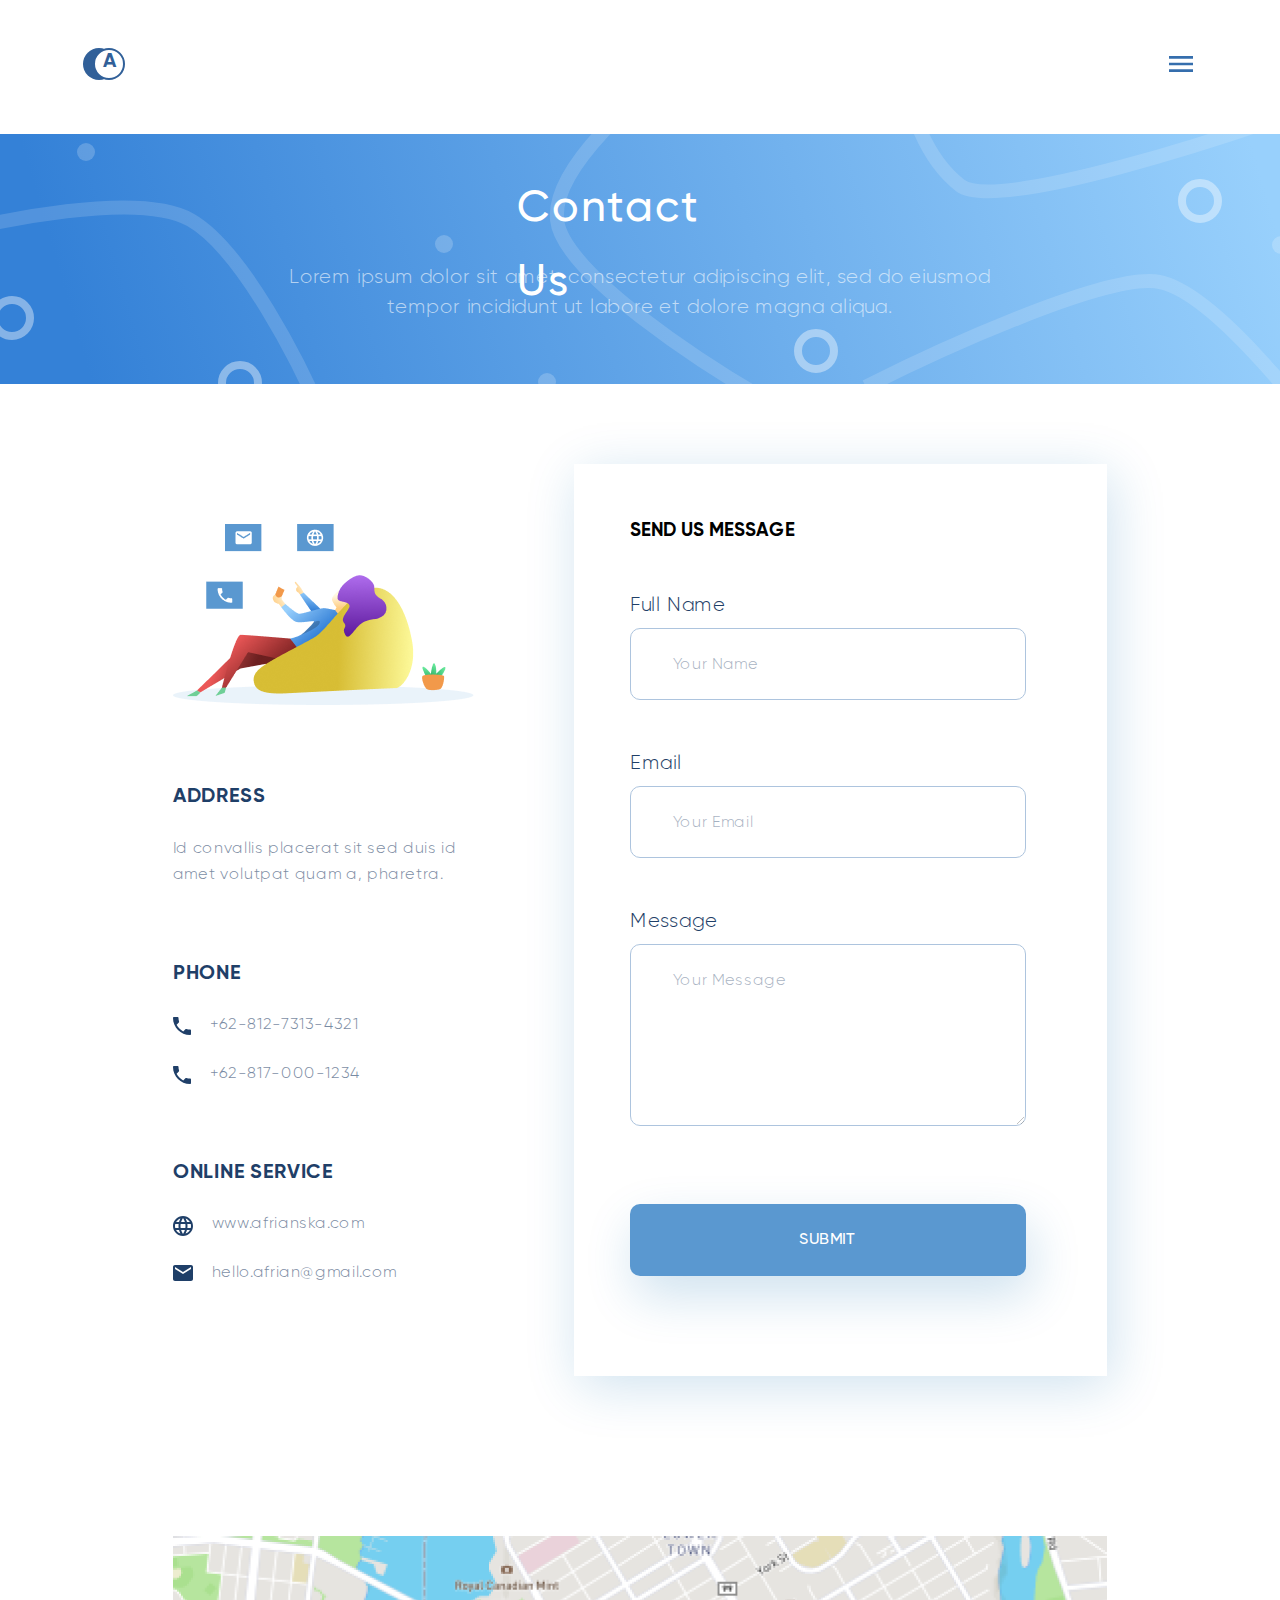
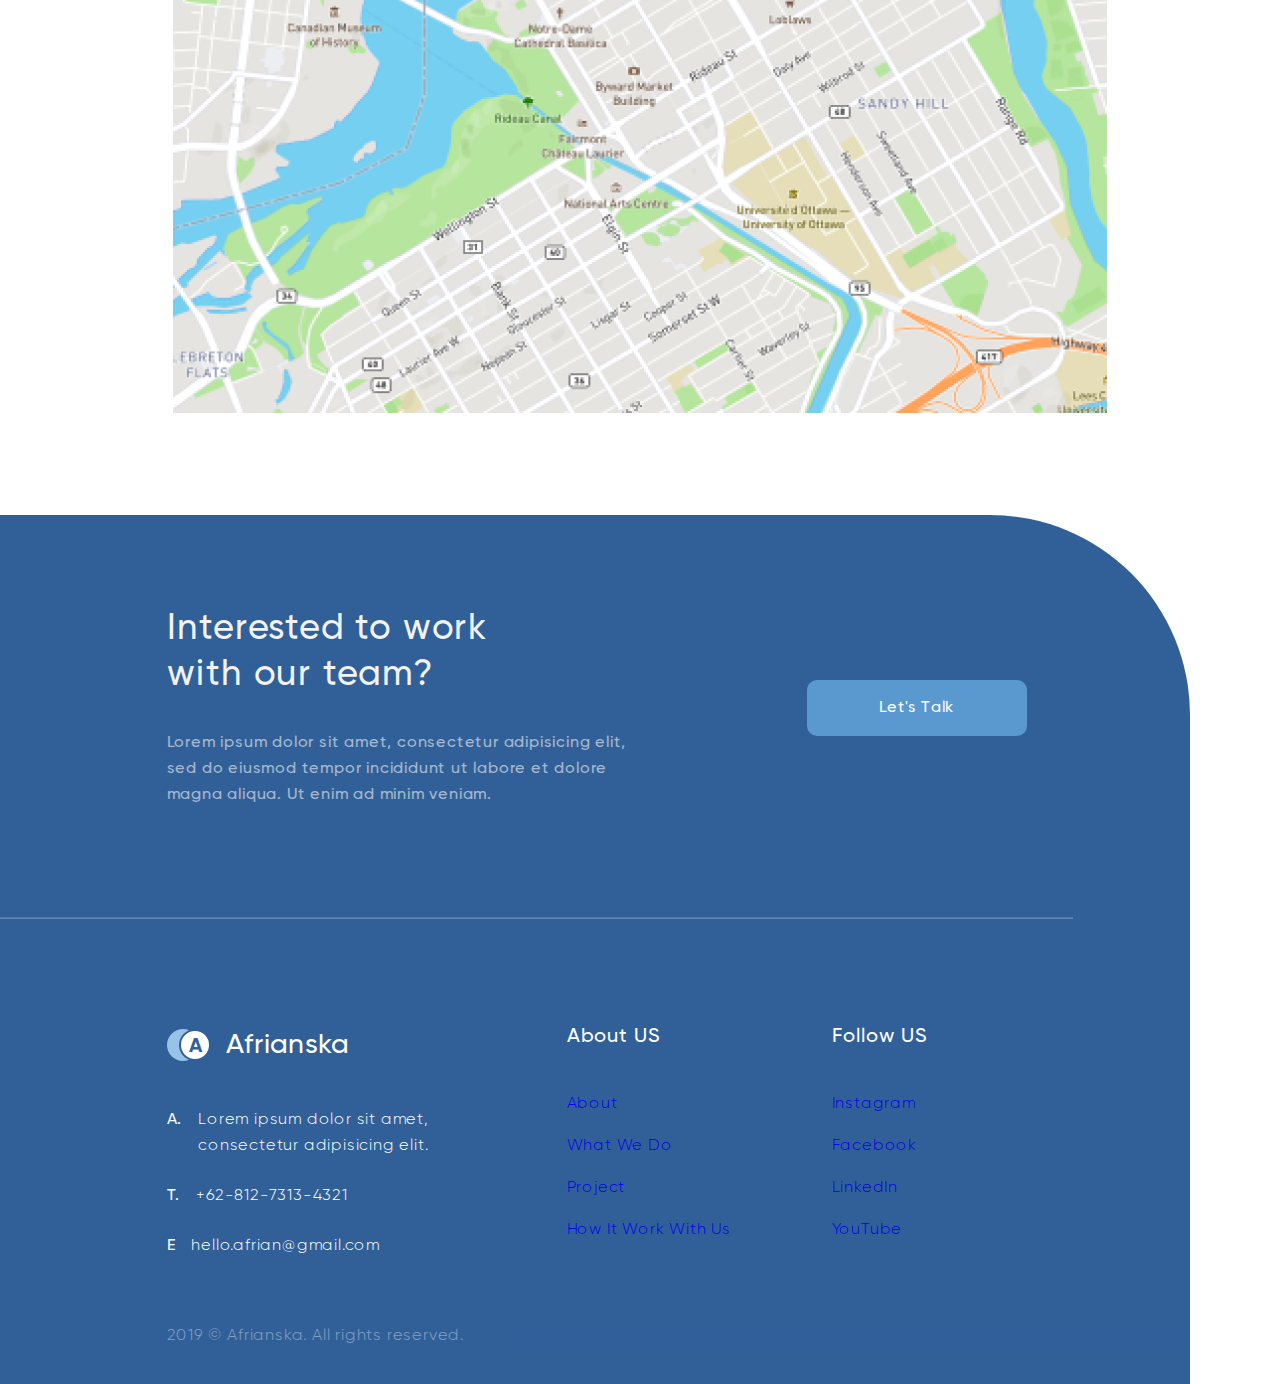
==== index2.html @ ba5667f2 "second" ====
<!DOCTYPE html>
<html lang="en">
<head>
    <meta charset="UTF-8">
    <meta http-equiv="X-UA-Compatible" content="IE=edge">
    <meta name="viewport" content="width=device-width, initial-scale=1.0">
    <title>Homepage</title>
    <link rel="stylesheet" href="main.css">
</head>
<body>
    <header>
        <nav class="navbar">

            <div class="logo">
                <div class="logo-image">
                    <svg width="32" height="32" viewBox="0 0 32 32" fill="none" xmlns="http://www.w3.org/2000/svg" class="ellipse-blue">
                    <circle cx="16" cy="16" r="16" fill="#316099"/>
                    </svg>
                    <svg width="32" height="32" viewBox="0 0 32 32" fill="none" xmlns="http://www.w3.org/2000/svg" class="ellipse-white">
                    <circle cx="16" cy="16" r="15" fill="white" stroke="#316099" stroke-width="2"/>
                    </svg>
                    <span class="logo-text">A</span>
                </div>
            </div>

            <div class="br-menu-btn">
                <svg width="32" height="32" viewBox="0 0 32 32" fill="none" xmlns="http://www.w3.org/2000/svg">
                <path d="M4 24H28V21.3333H4V24ZM4 17.3333H28V14.6667H4V17.3333ZM4 8V10.6667H28V8H4Z" fill="#356EAD"/>
                </svg>
            </div>
        </nav>
    </header>

    <main class="contact-block">
        <section class="contact-wrapper">
            <div class="contact-title">
                <h1>Contact Us</h1>
            </div>
            <div class="contact-subtitle">
                <p>Lorem ipsum dolor sit amet, consectetur adipiscing elit, sed do eiusmod tempor incididunt ut labore et dolore magna aliqua. </p>
            </div>
        </section>
    </main>

    <div class="vector-block">
        <svg width="1366px" height="250" viewBox="0 0 1366 250" fill="none" xmlns="http://www.w3.org/2000/svg" class="contact-line-vector">
        <path d="M-72 97C-3 77.5 148.7 46.3 203.5 77.5C258.3 108.7 320.333 231.167 344.5 288.5L827 275C751.833 232.667 600.1 133.9 594.5 77.5C588.9 21.1 684.5 -60 733 -93.5L967 -69.5C970.167 -45.1667 986.1 10.9 1024.5 40.5C1062.9 70.1 1306.5 -9.16667 1423.5 -52.5L1438 344C1393.5 279.333 1290.1 148.6 1232.5 143C1174.9 137.4 1002.83 215.667 924 255.5" stroke="white" stroke-opacity="0.15" stroke-width="15"/>
        </svg> 

        <svg width="44" height="44" viewBox="0 0 44 44" fill="none" xmlns="http://www.w3.org/2000/svg" class="ellipse6">
        <circle cx="22" cy="22" r="18" stroke="white" stroke-opacity="0.4" stroke-width="8"/>
        </svg>

        <svg width="44" height="44" viewBox="0 0 44 44" fill="none" xmlns="http://www.w3.org/2000/svg" class="ellipse5">
        <circle cx="22" cy="22" r="18" stroke="white" stroke-opacity="0.4" stroke-width="8"/>
        </svg>

        <svg width="44" height="44" viewBox="0 0 44 44" fill="none" xmlns="http://www.w3.org/2000/svg" class="ellipse7">
        <circle cx="22" cy="22" r="18" stroke="white" stroke-opacity="0.4" stroke-width="8"/>
        </svg>

        <svg width="44" height="44" viewBox="0 0 44 44" fill="none" xmlns="http://www.w3.org/2000/svg" class="ellipse13">
        <circle cx="22" cy="22" r="18" stroke="white" stroke-opacity="0.4" stroke-width="8"/>
        </svg>

        <svg width="18" height="18" viewBox="0 0 18 18" fill="none" xmlns="http://www.w3.org/2000/svg" class="ellipse14">
        <circle cx="9" cy="9" r="9" fill="white" fill-opacity="0.2"/>
        </svg>

        <svg width="18" height="18" viewBox="0 0 18 18" fill="none" xmlns="http://www.w3.org/2000/svg" class="ellipse15">
        <circle cx="9" cy="9" r="9" fill="white" fill-opacity="0.2"/>
        </svg>

        <svg width="18" height="18" viewBox="0 0 18 18" fill="none" xmlns="http://www.w3.org/2000/svg" class="ellipse16">
        <circle cx="9" cy="9" r="9" fill="white" fill-opacity="0.2"/>
        </svg>

        <svg width="18" height="18" viewBox="0 0 18 18" fill="none" xmlns="http://www.w3.org/2000/svg" class="ellipse17">
        <circle cx="9" cy="9" r="9" fill="white" fill-opacity="0.2"/>
        </svg>
    </div>

    <section class="contact-main">
        <aside class="contact-info">
            <div class="contact-info-image">
                <img src="./img/Group-contact.png" alt="">
            </div>
            <div class="contact-info-address">
                <div class="contact-info-title">
                    <span>Address</span>
                </div>
                <div class="contact-info-address-text">
                    <span>Id convallis placerat sit sed duis id amet volutpat quam a, pharetra.</span>
                </div>
            </div>
            <div class="contact-info-phone">
                <div class="contact-info-title">
                    <span>Phone</span>
                </div>
                <div class="contact-info-phone-block">
                    <svg width="18" height="18" viewBox="0 0 18 18" fill="none" xmlns="http://www.w3.org/2000/svg">
                    <path d="M3.62 7.79C5.06 10.62 7.38 12.93 10.21 14.38L12.41 12.18C12.68 11.91 13.08 11.82 13.43 11.94C14.55 12.31 15.76 12.51 17 12.51C17.55 12.51 18 12.96 18 13.51V17C18 17.55 17.55 18 17 18C7.61 18 0 10.39 0 1C0 0.45 0.45 0 1 0H4.5C5.05 0 5.5 0.45 5.5 1C5.5 2.25 5.7 3.45 6.07 4.57C6.18 4.92 6.1 5.31 5.82 5.59L3.62 7.79Z" fill="#1F3F68"/>
                    </svg>
                    <a href="tel:+62-812-7313-4321">+62-812-7313-4321</a>
                </div>

                <div class="contact-info-phone-block">
                    <svg width="18" height="18" viewBox="0 0 18 18" fill="none" xmlns="http://www.w3.org/2000/svg">
                    <path d="M3.62 7.79C5.06 10.62 7.38 12.93 10.21 14.38L12.41 12.18C12.68 11.91 13.08 11.82 13.43 11.94C14.55 12.31 15.76 12.51 17 12.51C17.55 12.51 18 12.96 18 13.51V17C18 17.55 17.55 18 17 18C7.61 18 0 10.39 0 1C0 0.45 0.45 0 1 0H4.5C5.05 0 5.5 0.45 5.5 1C5.5 2.25 5.7 3.45 6.07 4.57C6.18 4.92 6.1 5.31 5.82 5.59L3.62 7.79Z" fill="#1F3F68"/>
                    </svg>
                    <a href="tel:+62-817-000-1234">+62-817-000-1234</a>
                </div>
            </div>
            <div class="contact-info-online">
                <div class="contact-info-title">
                    <span>Online service</span>
                </div>
                <div class="contact-info-phone-block">
                    <svg width="20" height="20" viewBox="0 0 20 20" fill="none" xmlns="http://www.w3.org/2000/svg">
                    <path d="M9.99 0C4.47 0 0 4.48 0 10C0 15.52 4.47 20 9.99 20C15.52 20 20 15.52 20 10C20 4.48 15.52 0 9.99 0ZM16.92 6H13.97C13.65 4.75 13.19 3.55 12.59 2.44C14.43 3.07 15.96 4.35 16.92 6ZM10 2.04C10.83 3.24 11.48 4.57 11.91 6H8.09C8.52 4.57 9.17 3.24 10 2.04ZM2.26 12C2.1 11.36 2 10.69 2 10C2 9.31 2.1 8.64 2.26 8H5.64C5.56 8.66 5.5 9.32 5.5 10C5.5 10.68 5.56 11.34 5.64 12H2.26ZM3.08 14H6.03C6.35 15.25 6.81 16.45 7.41 17.56C5.57 16.93 4.04 15.66 3.08 14ZM6.03 6H3.08C4.04 4.34 5.57 3.07 7.41 2.44C6.81 3.55 6.35 4.75 6.03 6ZM10 17.96C9.17 16.76 8.52 15.43 8.09 14H11.91C11.48 15.43 10.83 16.76 10 17.96ZM12.34 12H7.66C7.57 11.34 7.5 10.68 7.5 10C7.5 9.32 7.57 8.65 7.66 8H12.34C12.43 8.65 12.5 9.32 12.5 10C12.5 10.68 12.43 11.34 12.34 12ZM12.59 17.56C13.19 16.45 13.65 15.25 13.97 14H16.92C15.96 15.65 14.43 16.93 12.59 17.56ZM14.36 12C14.44 11.34 14.5 10.68 14.5 10C14.5 9.32 14.44 8.66 14.36 8H17.74C17.9 8.64 18 9.31 18 10C18 10.69 17.9 11.36 17.74 12H14.36Z" fill="#1F3F68"/>
                    </svg>
                    <a href="http://afrianska.com">www.afrianska.com</a>
                </div>

                <div class="contact-info-phone-block">
                    <svg width="20" height="16" viewBox="0 0 20 16" fill="none" xmlns="http://www.w3.org/2000/svg">
                    <path d="M18 0H2C0.9 0 0.00999999 0.9 0.00999999 2L0 14C0 15.1 0.9 16 2 16H18C19.1 16 20 15.1 20 14V2C20 0.9 19.1 0 18 0ZM18 4L10 9L2 4V2L10 7L18 2V4Z" fill="#1F3F68"/>
                    </svg>
                    <a href="mailto:hello.afrian@gmail.com">hello.afrian@gmail.com</a>
                </div>
            </div>
        </aside>
        <form action="mail.php" class="contact-form" method="POST">
            <h3>SEND US MESSAGE</h3>
            <div class="title-form">Full Name</div> 
            <input class="input-name" type="text" placeholder="Your Name"/>
		    <div class="title-form">Email</div> 
            <input class="input-mail" type="text" placeholder="Your Email"/>
		    <div class="title-form">Message</div>
            <textarea class="message" placeholder="Your Message"></textarea>
            <button class="submit" type="submit">
                <span>Submit</span>
            </button>
        </form>
    </section>

    <article class="contact-map">
        <img src="./img/Rectangle 2.png" alt="">
    </article>

    <section class="footer-wrapper2">
        <div class="chat">
            <div class="chat-block">
                <div class="chat-block-title">
                    <span>Interested to work with our team?</span>
                </div>
                <div class="chat-block-text">
                    <span>Lorem ipsum dolor sit amet, consectetur adipisicing elit, sed do eiusmod tempor incididunt ut labore et dolore magna aliqua. Ut enim ad minim veniam.</span>
                </div>
            </div>
            <button class="chat-button">
                <span>Let's Talk</span>
            </button>
        </div>
        <div class="chat-line">
            <svg width="1073" height="2" viewBox="0 0 1073 2" fill="none" xmlns="http://www.w3.org/2000/svg" class="">
                <path opacity="0.4" d="M0 1.08105H1073" stroke="white"/>
            </svg>
        </div>
        <div class="footer-info">
            <div class="info-block">

            <div class="connect-block">
                <div class="connect-title">
                    <div class="logo-block">
                        <svg width="32" height="32" viewBox="0 0 32 32" fill="none" xmlns="http://www.w3.org/2000/svg">
                        <circle cx="16" cy="16" r="16" fill="#98C3E8"/>
                        </svg>
                        <svg width="32" height="32" viewBox="0 0 32 32" fill="none" xmlns="http://www.w3.org/2000/svg" class="white-round">
                        <circle cx="16" cy="16" r="15" fill="white" stroke="#316099" stroke-width="2"/>
                        <text x="10" y="23" font-size="20px" font-weight="800" font-family="Gilroy" fill="#316099">A</text>
                        </svg>
                    </div>
                    <div class="connect-title-block">
                        <span>Afrianska</span>
                    </div>
                </div>
                <div class="connect-first">
                    <div class="connect-letter">
                        <span>A.</span>
                    </div>
                    <div class="connect-value">
                        <span>Lorem ipsum dolor sit amet, consectetur adipisicing elit.</span>
                    </div>
                </div>
                <div class="connect-tel">
                    <div class="connect-letter">
                        <span>T.</span>
                    </div>
                    <div class="connect-value">
                        <a href="tel:+62-812-7313-4321">+62-812-7313-4321</a>
                    </div>
                </div>
                    <div class="connect-mail">
                        <div class="connect-letter">
                            <span>E</span>
                        </div>
                        <div class="connect-value">
                            <a href="mailto:hello.afrian@gmail.com">hello.afrian@gmail.com</a>
                        </div>
                    </div>
                </div>

                <div class="about-block">
                    <div class="about-title">
                        <span>About US</span>
                    </div>
                    <ul class="about-list">
                        <li class="list"><a href="#">About</a></li>
                        <li class="list"><a href="#">What We Do</a></li>
                        <li class="list"><a href="#">Project</a></li>
                        <li class="list"><a href="#">How It Work With Us</a></li>
                    </ul>
                </div>

                <div class="about-block">
                    <div class="about-title">
                        <span>Follow US</span>
                    </div>
                    <ul class="about-list">
                        <li class="list"><a href="#">Instagram</a></li>
                        <li class="list"><a href="#">Facebook</a></li>
                        <li class="list"><a href="#">LinkedIn</a></li>
                        <li class="list"><a href="#">YouTube</a></li>
                    </ul>
                </div>
            </div>
            <div class="copyright">2019 © Afrianska. All rights reserved.</div>
        </div>    
    </section>
</body>
</html>
---- main.css ----
@font-face {
    font-family: 'Gilroy';
    src: url(./fonts/Gilroy-Light.woff);
    font-weight: 300;
    font-style: normal;
}

@font-face {
    font-family: 'Gilroy';
    src: url(./fonts/Gilroy-Medium.woff);
    font-weight: 600;
    font-style: normal;
}

@font-face {
    font-family: 'Gilroy';
    src: url(./fonts/Gilroy-Bold.woff);
    font-weight: 700;
    font-style: normal;
}

@font-face { 
    font-family: "Galien"; 
    src: url(./fonts/Galien-Bold.ttf);
    font-weight: 800;
    font-style: normal;
}

* {
    margin: 0;
    padding: 0;
}

a {
    text-decoration: none;
}

body {
    font-family: 'Gilroy';
    font-style: normal;
    font-weight: 400;
    font-size: 16px;
    overflow-x: hidden;
}

header {
    padding: 40px 83px;
}

.main-page {
    padding: 0px 10px 40px 83px;
    background: linear-gradient(0deg, #98c3e8, 8.84%, rgba(152, 195, 232, 0) 31.12%);
    
}

.navbar {
    display: inline-flex;
    justify-content: space-between;
    width: 100%;
    height: 48px;
    margin: 0 auto;
}

.logo {
    width: 48px;
    height: 48px;
    float: left;
}

.logo-image {
    position: absolute;
    display: flex;
    flex-direction: column;
    width: 48px;
    height: 32px;
    padding: 8px 0px;
}

.ellipse-white {
    position: absolute;
    left: 10px;
}

.logo-text {
    position: absolute;
    left: 20px;
    font-family: 'Gilroy';
    font-style: normal;
    font-weight: 800;
    font-size: 20px;
    color: #316099;
    padding-top: 2px;
}

.br-menu-btn {
    width: 32px;
    height: 32px;
    padding: 8px 0px;
    border: none; outline: none;
}

.br-menu-btn:hover {
    cursor: pointer;
}

.main-wrapper {
    height: 683px;
    display: flex;
    flex-direction: row;
    z-index: 20;
}

.main-page-text {
    width: 445px;
    margin-left: 8%;
    margin-top: 58px;
}

.main-title-block {
    margin-bottom: 32px;
    width: 512px;
    height: 148px;
}

h1 {
    font-family: 'Galien';
    font-size: 64px;
    line-height: 74px;
    letter-spacing: 0.04em;
    color: #1f3f68;
}

.main-description {
    margin-bottom: 71px;
    width: 425px;
    height: 82px;
}

.main-description-text {
    font-family: 'Gilroy';
    font-weight: 300;
    font-style: normal;
    font-size: 16px;
    line-height: 26px;
    letter-spacing: 0.05em;
    color: #1f3f68;
    opacity: 0.6;
}

.btn-submit {
    width: 220px;
    height: 56px;
    background: #5a98d0;
    box-shadow: 5px 10px 20px rgba(53, 110, 173, 0.2);
    border-radius: 10px;
    border: 0;
}

.btn-submit span {
    font-family: 'Gilroy';
    font-weight: 300;
    color: white;
    font-size: 16px;
    line-height: 26px;
    text-align: center;
    letter-spacing: 0.04em;
}

.title-image {
    width: 100%;
    position: absolute;
    top: 133px;
    height: 579px;
    width: 688px;
    left: calc(100% - 700px);
}

.ellipse1 {
    position: absolute;
    top: 451px;
    left: 486px;
}

.ellipse2 {
    position: absolute;
    top: 542px;
    left: 311px;
}

.ellipse3 {
    position: absolute;
    top: 36px;
    left: 305px;
}

.ellipse4 {
    position: absolute;
    top: 101px;
    left: 69px;
}

.vector1 {
    position: absolute;
    top: 40px;
    width: 100%;
    transform: matrix(1, 0.03, -0.03, 1, 0, 0);
}

.illustration-bg {
    position: absolute;
    top: 20px;
    left: 21px;
    width: 646px;
    height: 490px;
}

.vector2 {
    position: absolute;
    border: 15px solid rgba(255, 255, 255, 0.2);
    z-index: 10;
    left: -15px;
    top: 10px;
    z-index: 30;
}

.vector4 {
    position: absolute;
    color: #98c3e8;
}

.group2 {
    position: absolute;
    width: 624px;
    height: 321px;
    top: 100px;
    left: 20px;
    z-index: 9;
}

.ellipse5 {
    position: absolute;
    left: 330px;
    top: 225px;
}

.ellipse6 {
    position: absolute;
    bottom: 0;
    left: 0;
}

.ellipse7 {
    position: absolute;
    top: 0;
    right: 0;
}

.vector5 {
    position: absolute;
    top: 25px;
    z-index: 3;
}

.vector3 {
    position: absolute;
    top: 102px;
    left: 186px;
    z-index: 12;
}

.ellipse8 {
    position: absolute;
    width: 16px;
    height: 16px;
    border-radius: 50%;
    background-color: white;
    opacity: 0.8;
    top: 155px;
    left: 417px;
    z-index: 10;
}

.ellipse9 {
    position: absolute;
    width: 16px;
    height: 16px;
    border-radius: 50%;
    background-color: white;
    opacity: 0.8;
    top: 155px;
    left: 417px;
    z-index: 10;
    top: 304px;
    left: 542px;
}

.ellipse10 {
    position: absolute;
    width: 16px;
    height: 16px;
    border-radius: 50%;
    background-color: white;
    opacity: 0.8;
    top: 155px;
    left: 417px;
    z-index: 10;
    top: 422px;
    left: 268px;
}

.smart-home {
    position: absolute;
    top: -20px;
    right: 35px;
    z-index: 20;
}

.man {
    position: absolute;
    top: 285px;
    left: 70px;
    z-index: 32;
}

.women {
    position: absolute;
    top: 190px;
    left: 505px;
    z-index: 32;
}

.group-img {
    position: absolute;
    top: 240px;
    left: 190px;
    z-index: 35;
}

.group-img2 {
    position: absolute;
    top: 255px;
    left: 175px;
    z-index: 36;
}

.main-info {
    height: 1554px;
    padding: 40px 10px 40px 83px;
}

.main-info-wrapper {
    display: flex;
    flex-direction: row;
    flex-wrap: wrap;
    height: 1162px;
}

.main-info-title {
    width: 368px;
    height: 138px;
    margin-top: 152px;
    margin-left: 8%;
    font-family: 'Gilroy';
    font-size: 36px;
    font-weight: 600;
    line-height: 46px;
    letter-spacing: 0.05em;
    color: #316099;
}

.table-box {
    width: 380px;
    height: 525px;
    box-shadow: 5px 20px 50px rgba(16, 112, 177, 0.2);
    border-radius: 10px;
    float: right;
}

.box_one {
    margin-left: 20%;
    margin-top: 152px;
}

.table-box-image {
    width: 224px;
    height: 197px;
    margin: 0 auto;
    top: 12px;
}

.table-box-image img {
    margin-top: -24px;
}

.table-box-title {
    margin-top: 51px;
    margin-left: 48px;
    margin-bottom: 16px;
    width: 260px;
    height: 60px;
    font-family: 'Gilroy';
    font-size: 20px;
    font-weight: 800;
    line-height: 30px;
    letter-spacing: 0.05em;
    color: #1f3f68;
}

.table-box-text {
    margin-left: 48px;
    width: 284px;
    height: 103px;
    font-family: 'Gilroy';
    font-size: 16px;
    font-weight: 600;
    line-height: 26px;
    letter-spacing: 0.05em;
    color: #1f3f68;
    opacity: 0.6;
}

.table-box-more {
    display: flex;
    flex-direction: row;
    margin-left: 48px;
    margin-top: 32px;
    width: 127px;
    height: 30px;
}

.table-box-more-text {
    font-family: 'Gilroy';
    font-size: 14px;
    font-weight: 800;
    line-height: 30px;
    letter-spacing: 0.05em;
    color: #5a98d0;
}

.forward-vector {
    margin-left: 28px;
    margin-top: 7px;
}

.table-box-more a {
    cursor: pointer;
    color: #5a98d0;
}

.box_two {
    flex-wrap: wrap;
    margin-top: -220px;
    margin-left: 20%;
}

.image2 {
    margin-top: 48px;
    height: 132px;
}

.title3 {
    width: 286px;
}

.box_three {
    margin-left: 7%;
    margin-top: 110px;
}

.clients {
    height: 680px;
    background: #5a98d0;
    border-radius: 200px 0px 0px 0px;
}

.clients-wrapper {
    padding: 40px 10px 40px 83px;
}

.clients-top {
    display: flex;
    flex-direction: row;
    height: 92px;
    justify-content: center;
    margin-bottom: 10%;
    margin-left: -13%;
    margin-top: 56px;
}

.clients-title {
    width: 224px;
    height: 92px;
    font-family: 'Gilroy';
    font-size: 36px;
    font-weight: 600;
    line-height: 46px;
    letter-spacing: 0.05em;
    color: #ffffff;
}

.clients-text {
    margin-left: 97px;
    width: 540px;
    height: 80px;
    font-family: 'Gilroy';
    font-size: 16px;
    line-height: 26px;
    letter-spacing: 0.05em;
    color: #ffffff;
    opacity: 0.6;
}

.table {
    width: 940px;
    height: 256px;
    margin: 0 auto;
}

table {
    border-collapse: collapse;
}

th {
    width: 235px;
    height: 128px;
    font-family: 'Gilroy';
    font-size: 20px;
    line-height: 46px;
    letter-spacing: 0.02em;
    color: #f2f2f2;
    font-weight: 600;
    text-transform: uppercase;
}

tr.first-line th {
    border-bottom: 1px solid rgba(255, 255, 255, 0.4);
    border-right: 1px solid rgba(255, 255, 255, 0.4);
    border-collapse: collapse;
    opacity: 0.8;
}

tr.first-line th:last-child {
    border-right: none;
}

tr.second-line th {
    border-right: 1px solid rgba(255, 255, 255, 0.4);
    opacity: 0.8;
}

tr.second-line th:last-child {
    border-right: none;
    background-color: rgba(31, 63, 104, 0.2);
    text-transform: none;
    z-index: 2;
}

.footer-wrapper {
    width: 100%;
    height: 869px;
    background-color: #5a98d0;
    display: flex;
    flex-direction: column;
}

.chat {
    width: 93%;
    height: 391px;
    border-radius: 0px 200px 0px 0px;
    background-color: #316099;
    display: flex;
    flex-direction: row;
}

.chat-block {
    display: flex;
    flex-direction: column;
    margin-left: 14%;
}

.chat-block-title {
    margin-top: 91px;
    width: 330px;
    font-family: 'Gilroy';
    font-size: 36px;
    line-height: 46px;
    letter-spacing: 0.05em;
    color: #f2f2f2;
    font-weight: 600;
}

.chat-block-text {
    margin-top: 32px;
    width: 460px;
    font-family: 'Gilroy';
    font-size: 16px;
    line-height: 26px;
    letter-spacing: 0.05em;
    color: #f2f2f2;
    font-weight: 600;
    opacity: 0.6;
}

.chat-button {
    margin-top: 165px;
    margin-left: 180px;
    width: 220px;
    height: 56px;
    background: #5a98d0;
    border-radius: 10px;
    color: #ffffff;
    border: none;
    outline: none;
    font-family: 'Gilroy';
    font-size: 16px;
    line-height: 26px;
    letter-spacing: 0.04em;
    font-weight: 600;
}

.chat-line {
    width: 93%;
    background-color: #316099;
}

.footer-info {
    display: flex;
    flex-direction: column;
    width: 93%;
    height: 459px;
    background-color: #316099;
}

.connect-block {
    display: flex;
    flex-direction: column;
    width: 300px;
    margin-left: 14%;
    margin-top: 97px;
}

.white-round {
    margin-left: -20px;
}

.logo-block {
    display: flex;
    flex-direction: row;
    align-items: center;
}

.connect-title {
    display: flex;
    flex-direction: row;
    width: 188px;
}

.connect-title-block {
    display: flex;
    flex-direction: row;
    width: 125px;
    height: 46px;
    margin-left: 15px;
    font-family: 'Gilroy';
    font-size: 28px;
    line-height: 46px;
    letter-spacing: 0.02em;
    color: #fff;
    font-weight: 600;
}

.connect-first {
    display: flex;
    flex-direction: row;
    margin-top: 39px;
    margin-bottom: 24px;
}

.connect-tel, .connect-mail {
    display: flex;
    flex-direction: row;
    margin-bottom: 24px;
}

.connect-letter {
    font-family: 'Gilroy';
    font-size: 16px;
    line-height: 26px;
    letter-spacing: 0.05em;
    color: #fff;
    font-weight: 600;
}

.connect-value {
    margin-left: 16px;
    font-family: 'Gilroy';
    font-size: 16px;
    line-height: 26px;
    letter-spacing: 0.05em;
    color: #fff;
    font-weight: 400;
}

.connect-value a {
    color: #fff;
}

.about-title {
    font-family: 'Gilroy';
    font-size: 20px;
    line-height: 30px;
    letter-spacing: 0.05em;
    color: #fff;
    font-weight: 600;
}

.about-block {
    display: flex;
    flex-direction: column;
    width: 165px;
    margin-left: 100px;
    margin-top: 97px;
}

.about-list {
    margin-top: 39px;
}

.about-list li {
    margin-bottom: 16px;
    font-family: 'Gilroy';
    font-size: 16px;
    line-height: 26px;
    letter-spacing: 0.05em;
    color: #fff;
    font-weight: 400;
    list-style-type: none;
}

.copyright {
    font-family: 'Gilroy';
    font-size: 16px;
    line-height: 26px;
    letter-spacing: 0.05em;
    color: #fff;
    font-weight: 400;
    opacity: 0.4;
    background-color: #316099;
    margin-left: 14%;
    margin-top: 40px;
    margin-bottom: 64px;
}

.info-block {
    display: flex;
    flex-direction: row;
}


.contact-wrapper {
    width: 100%;
    height: 250px;
    background: linear-gradient(253.6deg, #98d0fc 2.26%, #3481d7 93.24%);
    display: flex;
    flex-direction: column;
}

.contact-title {
    margin: 0 auto;
    width: 246px;
    height: 74px;
    margin-top: 3%;
}

.contact-title h1 {
    font-family: 'Gilroy';
    font-size: 44px;
    line-height: 74px;
    letter-spacing: 0.04em;
    color: #fff;
    font-weight: 600;
}

.contact-subtitle {
    width: 780px;
    height: 60px;
    margin: 0 auto;
    margin-top: 16px;
}

.contact-subtitle p {
    font-family: 'Gilroy';
    font-size: 20px;
    line-height: 30px;
    letter-spacing: 0.04em;
    color: rgba(255, 255, 255, 0.6);
    font-weight: 400;
    text-align: center;
}

.contact-line-vector {
    position: absolute;
    top: 28px;
    width: 100%;
    height: 437px;
}

.vector-block {
    position: absolute;
    width: 100%;
    height: 471px;
    left: 0;
    top: 18px;
}

.vector-block .ellipse5 {
    position: absolute;
    left: 17%;
    top: 343px;
}

.vector-block .ellipse6 {
    position: absolute;
    left: -10px;
    top: 278px;
}

.vector-block .ellipse7 {
    position: absolute;
    left: 62%;
    top: 311px;
}

.vector-block .ellipse13 {
    position: absolute;
    left: 92%;
    top: 161px;
}

.vector-block .ellipse14 {
    position: absolute;
    left: 6%;
    top: 125px;
}

.vector-block .ellipse15 {
    position: absolute;
    left: 34%;
    top: 217px;
}

.vector-block .ellipse16 {
    position: absolute;
    left: 42%;
    top: 355px;
}

.vector-block .ellipse17 {
    position: absolute;
    right: -10px;
    top: 218px;
}

.contact-main {
    padding: 40px 13.5%;
    display: flex;
    flex-direction: row;
}

.contact-info {
    display: flex;
    flex-direction: column;
    width: 300px;
}

.contact-info {
    margin-top: 100px;
}

.contact-info-title {
    font-family: 'Gilroy';
    font-size: 20px;
    line-height: 30px;
    letter-spacing: 0.04em;
    color: #1f3f68;
    font-weight: 800;
    text-transform: uppercase;
    margin-top: 71px;
}

.contact-info-address-text {
    font-family: 'Gilroy';
    font-size: 16px;
    line-height: 26px;
    letter-spacing: 0.04em;
    color: #1f3f68;
    font-weight: 400;
    margin-top: 24px;
    opacity: 0.6;
}

.contact-info-phone-block {
    display: flex;
    flex-direction: row;
    margin-top: 28px;
}

.contact-info-phone-block a {
    margin-left: 19px;
    font-family: 'Gilroy';
    font-size: 16px;
    line-height: 26px;
    letter-spacing: 0.04em;
    color: #1f3f68;
    font-weight: 400;
    opacity: 0.6;
    margin-top: -5px;
}

.contact-form {
    width: 540px;
    height: 800px;
    margin-left: 101px;
    margin-top: 40px;
    padding: 56px;
    box-shadow: 5px 10px 50px rgba(16, 112, 177, 0.2);
}

.title-form {
    font-family: 'Gilroy';
    font-size: 20px;
    line-height: 30px;
    letter-spacing: 0.04em;
    color: #1f3f68;
    font-weight: 400;
    margin-top: 48px;
}

.input-name, .input-mail, .message {
    border-radius: 10px;
    border: 1px solid #356ead;
    box-sizing: border-box;
    opacity: 0.4;
    margin-top: 8px;
    cursor: pointer;
}

.input-name, .input-mail {
    width: 94%;
    height: 72px;
}

.message {
    width: 94%;
    height: 182px;
}

.input-name::-webkit-input-placeholder, .input-mail::-webkit-input-placeholder {
    font-family: 'Gilroy';
    font-size: 16px;
    line-height: 30px;
    letter-spacing: 0.04em;
    color: #1f3f68;
    padding-left: 42px;
}

.message::-webkit-input-placeholder {
    font-family: 'Gilroy';
    font-size: 16px;
    line-height: 30px;
    letter-spacing: 0.04em;
    color: #1f3f68;
    padding-left: 42px;
    padding-top: 21px;
}

.submit {
    width: 94%;
    height: 72px;
    background: #5a98d0;
    box-shadow: 5px 20px 50px rgba(16, 112, 177, 0.2);
    border-radius: 10px;
    margin-top: 72px;
    border: none;
    cursor: pointer;
}

.submit span {
    font-family: 'Gilroy';
    font-size: 16px;
    line-height: 26px;
    letter-spacing: 0.04em;
    color: #ffffff;
    text-align: center;
    text-transform: uppercase;
    font-weight: 600;
}

.contact-map {
    padding: 40px 13.5%;
    margin-top: 80px;
}

.contact-map img {
    width: 100%;
}

.footer-wrapper2 {
    width: 100%;
    height: 869px;
    display: flex;
    flex-direction: column;
    margin-top: 56px;
}
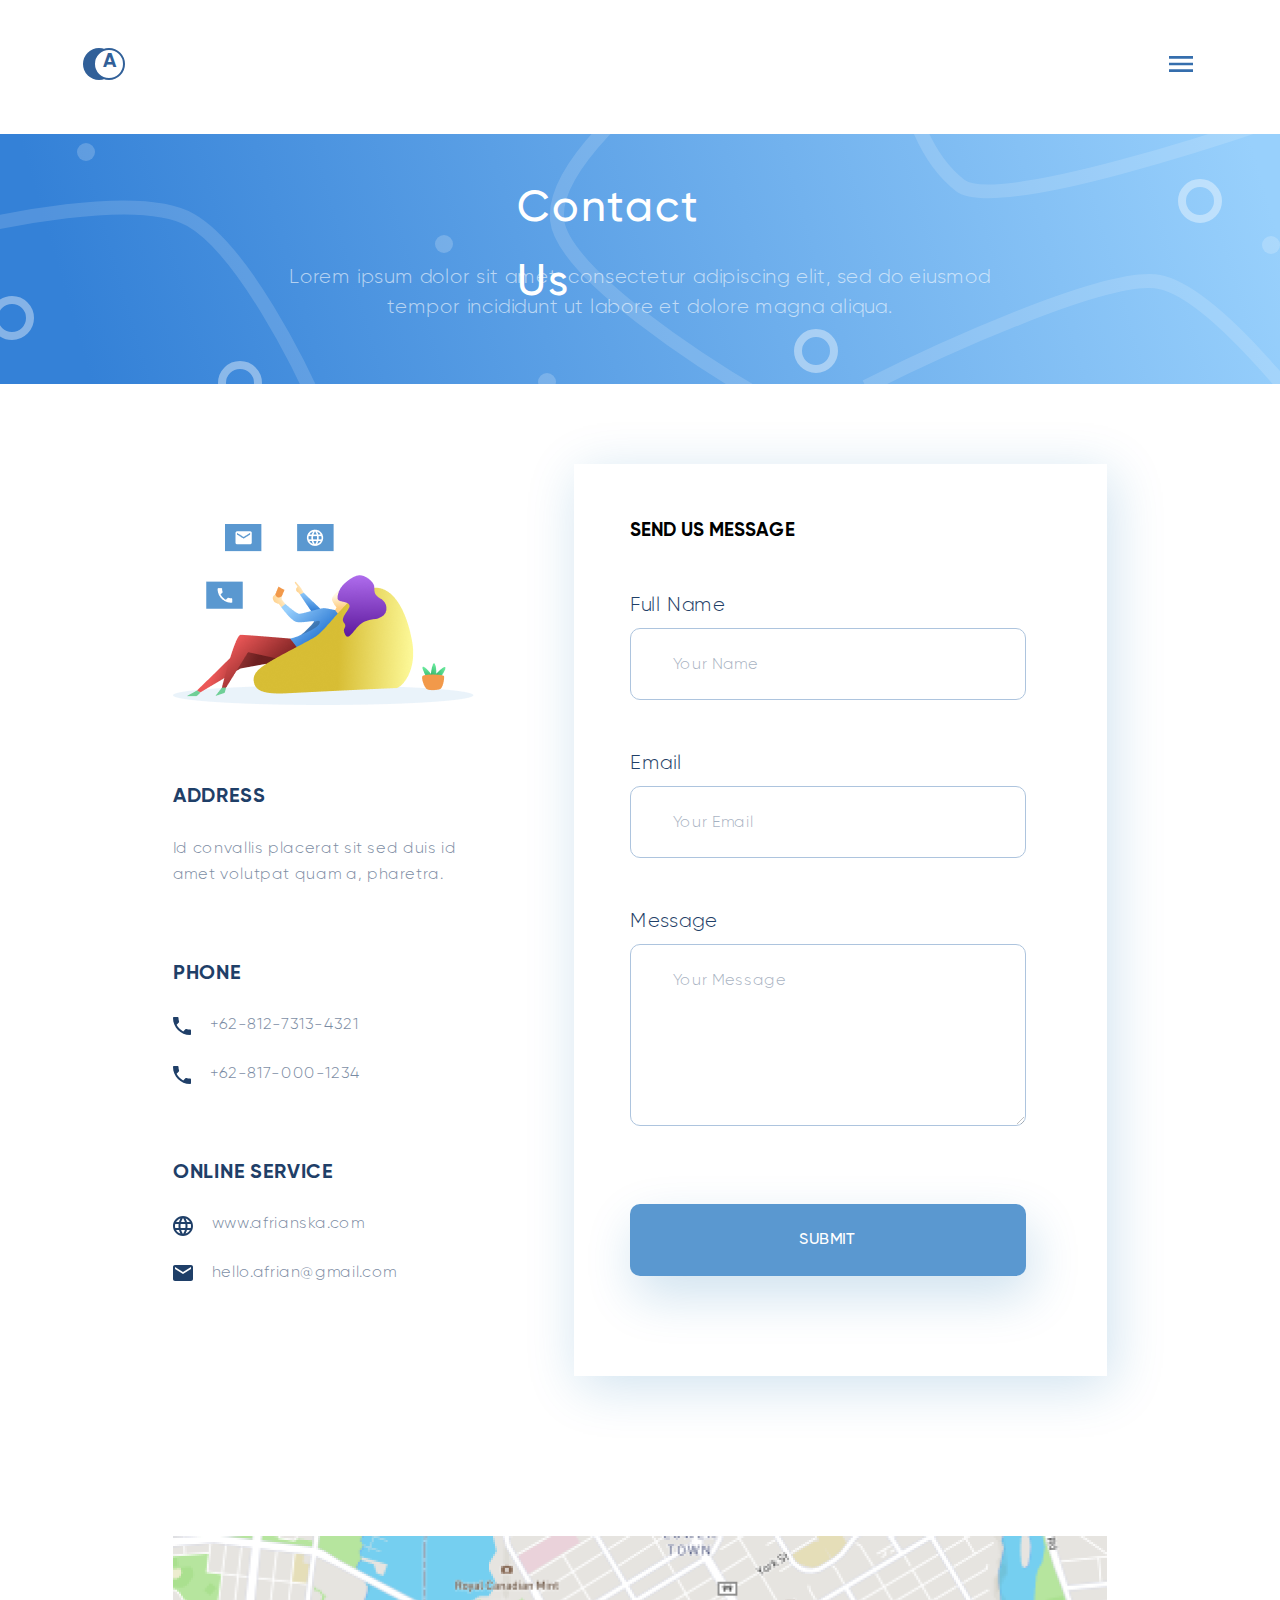
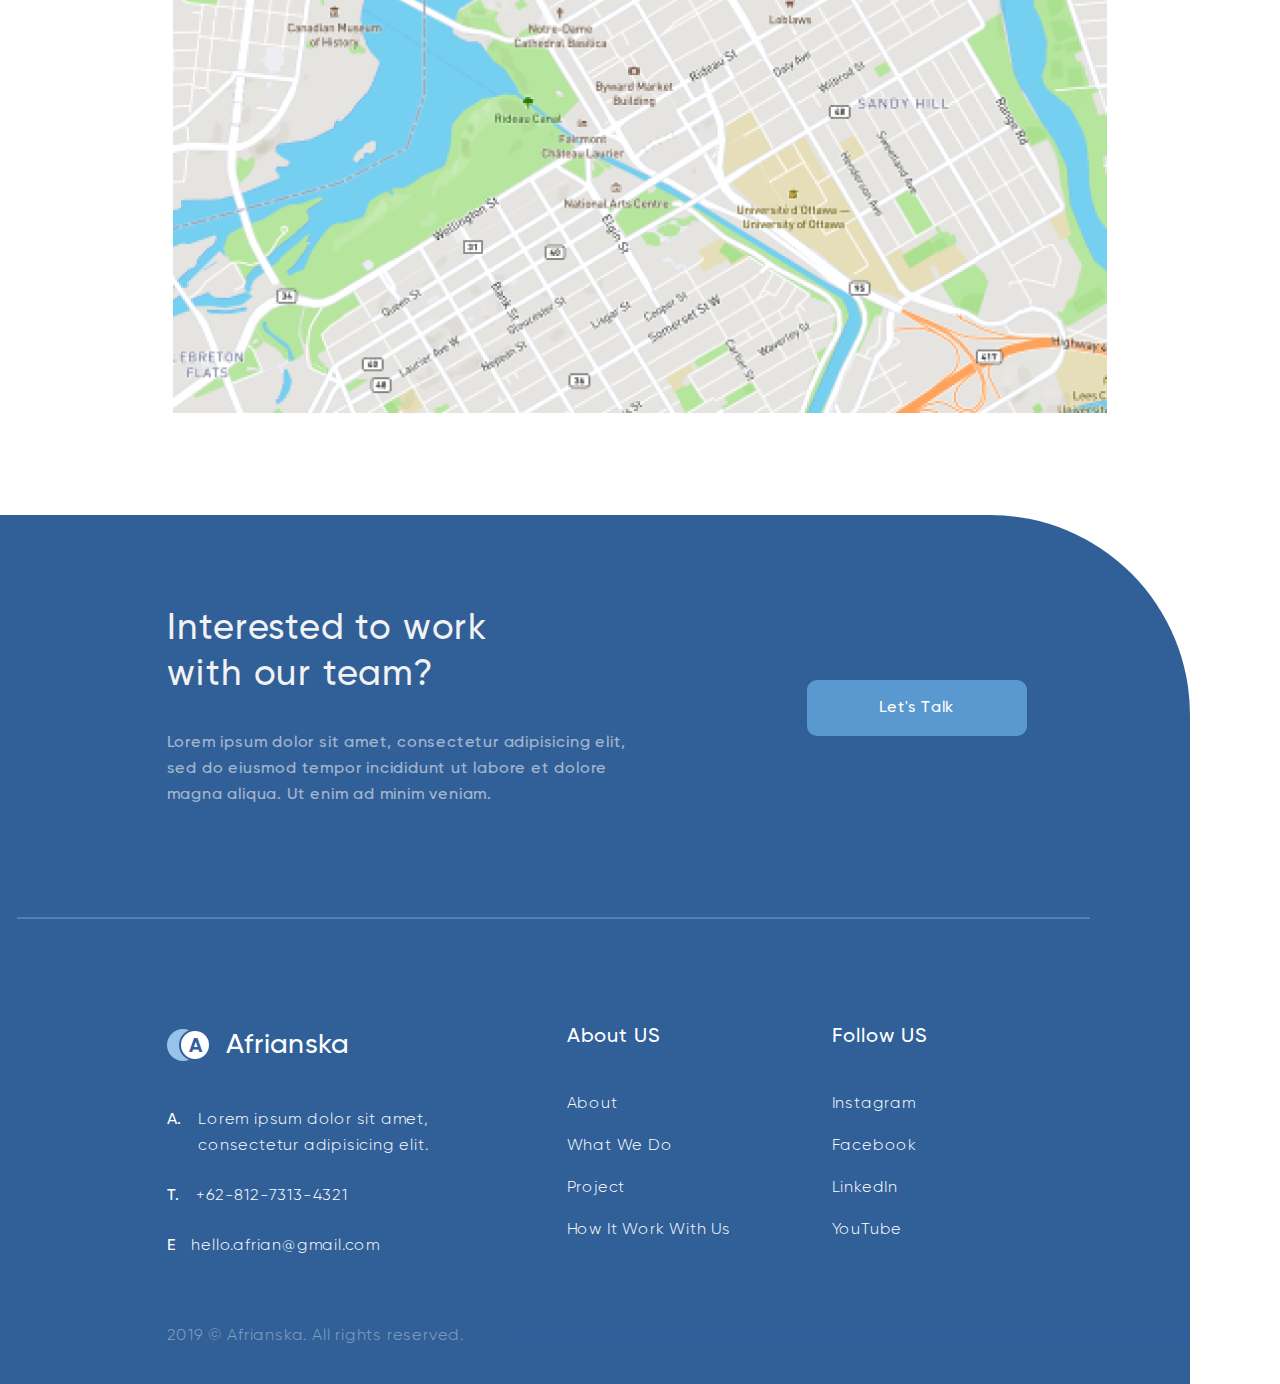
==== commit e8c0ddc2: "adaptive" ====
--- a/index2.html
+++ b/index2.html
@@ -163,7 +163,7 @@
             </button>
         </div>
         <div class="chat-line">
-            <svg width="1073" height="2" viewBox="0 0 1073 2" fill="none" xmlns="http://www.w3.org/2000/svg" class="">
+            <svg width="93%" height="2" viewBox="0 0 1073 2" fill="none" xmlns="http://www.w3.org/2000/svg" class="">
                 <path opacity="0.4" d="M0 1.08105H1073" stroke="white"/>
             </svg>
         </div>
--- a/main.css
+++ b/main.css
@@ -33,6 +33,7 @@
 
 a {
     text-decoration: none;
+    color: #ffffff;
 }
 
 body {
@@ -757,6 +758,8 @@
 }
 
 
+/* Page 2*/
+
 .contact-wrapper {
     width: 100%;
     height: 250px;
@@ -857,8 +860,13 @@
 
 .vector-block .ellipse17 {
     position: absolute;
-    right: -10px;
+    right: 0px;
     top: 218px;
+}
+
+.illustration {
+    position: absolute;
+    display: none;
 }
 
 .contact-main {
@@ -1011,4 +1019,233 @@
     display: flex;
     flex-direction: column;
     margin-top: 56px;
+}
+
+ @media (min-width: 360px) and (max-width: 1390px) {
+
+    .table-box {
+        margin-left: auto;
+        margin-right: auto;
+        margin-top: 20px;
+        width: 100%;
+        height: auto;
+        max-width: 380px;
+    }
+}
+
+@media (min-width: 1150px) and (max-width: 1390px) {
+
+    .main-page {
+        padding: 5%;
+    }
+
+    .main-wrapper, .main-info, .main-info-wrapper {
+        height: auto;
+    }
+
+    .main-page-text, .main-info-title {
+        margin-left: 2%;
+        width: 100%;
+        margin-top: 0px;
+    }
+
+    .main-title-block {
+        width: 55%;
+        height: auto;
+    }
+
+    h1 {
+        font-size: 2.4em;
+    }
+
+    .title-image {
+        display: block;
+        top: 50px;
+    }
+
+    .illustration {
+        display: none;
+    }
+
+    .main-info-title {
+        text-align: center;
+    }
+}
+
+
+
+@media (min-width: 360px) and (max-width: 1149px) {
+
+    header, .main-page, .main-info, .clients-wrapper {
+        padding: 5%;
+    }
+
+    .main-wrapper, .main-info, .main-info-wrapper, 
+    .main-info-title, .table-box-title, .table-box-text, 
+    .clients, .footer-wrapper, .chat, .footer-info, .contact-wrapper, .contact-subtitle  {
+        height: auto;
+    }
+
+    .main-page-text, .main-info-title {
+        margin-left: 2%;
+        width: 100%;
+        margin-top: 0px;
+    }
+
+    .main-info-title {
+        text-align: center;
+    }
+
+    .main-title-block {
+        width: 55%;
+        height: auto;
+    }
+
+    h1 {
+        font-size: 2.4em;
+    }
+
+    .title-image {
+        display: none;
+    }
+
+    .btn-submit, .main-info-title {
+        margin-top: 20px;
+        margin-bottom: 40px;
+    }
+
+    .table-box-title {
+        width: 80%;
+    }
+
+    .table-box-text {
+        margin-top: 20px;
+        width: 80%;
+    }
+
+    .table-box-more {
+        margin-bottom: 20px;
+    }
+
+    .clients-top {
+        flex-direction: column;
+        height: auto;
+    }
+
+    .clients-title, .clients-text {
+        margin: 0 auto;
+        width: 80%;
+        height: auto;
+        margin-left: 25%;
+    }
+
+    .clients-text {
+        margin-top: 5%;
+        margin-right: 5%;
+        width: 75%;
+    }
+
+    .table {
+        width: auto;
+        height: auto;
+    }
+
+    .chat {
+        display: flex;
+        flex-direction: column;
+    }
+
+    .chat-block {
+        margin-left: 5%;
+    }
+
+    .chat-block-title {
+        margin-top: 10%;
+        width: 70%;
+    }
+
+    .chat-block-text {
+        width: 90%;
+    }
+
+    .chat-button {
+        margin-top: 15%;
+        margin-left: 5%;
+        margin-bottom: 5%;
+    }
+
+    .info-block {
+        flex-direction: column;
+    }
+
+    .connect-block, .about-block, .copyright {
+        margin-top: 10%;
+        margin-left: 5%;
+        width: 100%;
+    }
+
+    .connect-value, .copyright {
+        width: 86%;
+    }
+
+    .illustration {
+        display: block;
+        width: 50%;
+        top: 8%;
+        left: 50%;
+    }
+
+    .contact-info {
+        width: 100%;
+    }
+
+    .contact-subtitle {
+        width: 100%;
+        margin-bottom: 10%;
+    }
+
+    .contact-main {
+        flex-direction: column;
+        padding: 5%;
+    }
+
+    .contact-form {
+        margin-left: 0px;
+        width: 100%;
+        padding: 0px;
+        height: auto;
+    }
+
+    h3, .title-form, .input-name {
+        margin-top: 48px;
+        margin-left: 5%;
+    }
+
+    .input-name, .input-mail, .message, .submit {
+        width: 90%;
+        margin-left: 5%;
+    }
+
+    .submit {
+        margin-bottom: 5%;
+    }
+}
+
+@media (min-width: 360px) and (max-width: 650px) {
+
+    .main-description {
+        width: 90%;
+    }
+}
+
+@media (min-width: 651px) and (max-width: 1000px) {
+
+    .main-description {
+        width: 50%;
+        height: auto;
+    }
+
+    .main-title-block {
+        width: 50%;
+    }
 }